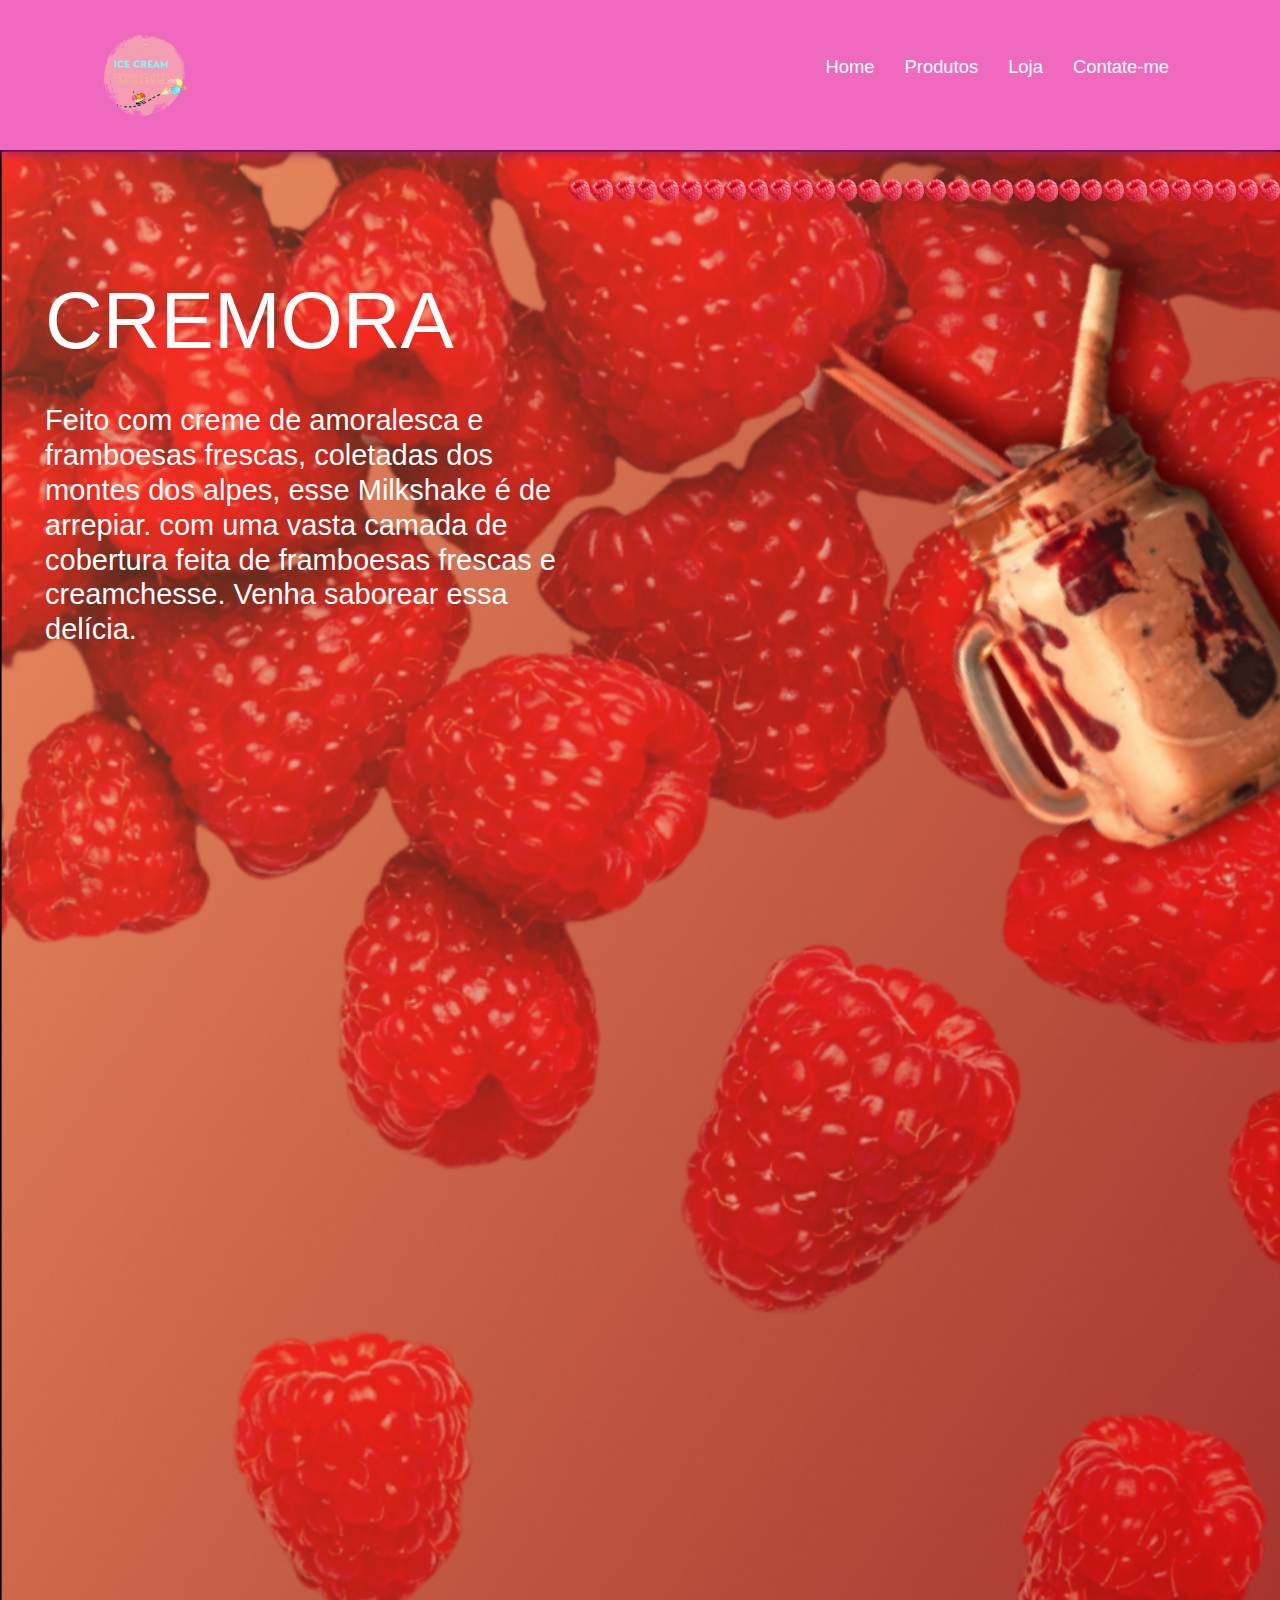
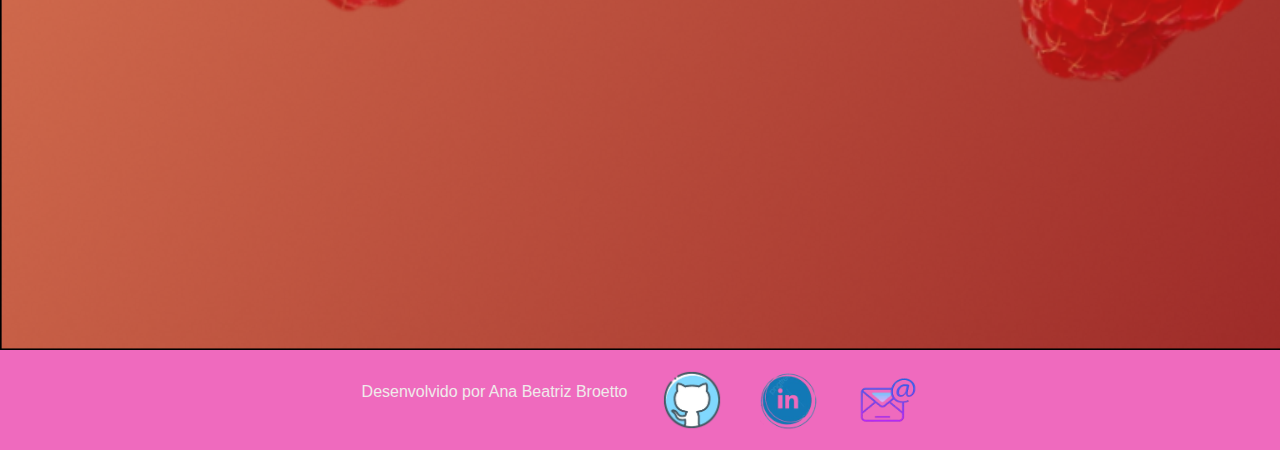
==== pag_cremora.html @ 2a5bf8b1 "Arrumado o caminho das pastas, para publicar o site no ar" ====
<!DOCTYPE html>
<html lang="pt-br">
<head>
    <meta charset="UTF-8">
    <meta name="viewport" content="width=device-width, initial-scale=1.0">
    <meta charset="UTF-8">
    <meta name="viewport" content="width=device-width, initial-scale=1.0">
    <title>Pag Cremora</title>
    <!-- Link do Bootstrap -->
    <link href="https://cdn.jsdelivr.net/npm/bootstrap@5.3.0-alpha1/dist/css/bootstrap.min.css" rel="stylesheet">
      <!-- Link do CSS E JAVASCRIPT -->
    <link rel="stylesheet" href="./pag_cremora.css">
    <!-- <link rel="stylesheet" href="efeitoRolagem-onda.js"> -->
    <script src="./script.js"></script>
    <!-- Link do ICONE ABA DO SITE-->
     <link rel="shortcut icon" href="./img-cremora.png" type="image/x-icon">
    
</head>
<body>
    <!-- Navbar -->
<header>
    <nav class="nav-bar">
        <div class="logo">
            <img src="./logo_ice_cream_world.png" style="width:6rem;"  alt="">
        </div>
        <div class="nav-list">
            <ul>
                <li class="nav-item"><a href="./index.html" target="_blank" class="nav-link">Home</a></li>
                <li class="nav-item"><a href="./pag_produtos.html" target="_blank" class="nav-link">Produtos</a></li>
                <li class="nav-item"><a href="./pag_nossaLoja.html" target="_blank" class="nav-link">Loja</a></li>
                <li class="nav-item"><a href="#contate-me" class="nav-link">Contate-me</a></li>
            </ul> 
        </div>
        <!-- <div class="login-button">
            <button><a href="#">Entrar</a></button>
        </div> -->
  
        <!-- Botão do menu mobile -->
          <div class="mobile-menu-icon">
              <button onclick="menuShow()"><img class="icon" src="./menu_white_36dp (1).svg" alt="Ícone"></button>
          </div>
    </nav>
      <!-- Menu mobile -->
    <div class="mobile-menu">
      <ul>
        <li class="nav-item"><a href="./index.html"target="_blank" class="nav-link">Home</a></li>
        <li class="nav-item"><a href="./pag_produtos.html"target="_blank" class="nav-link">Produtos</a></li>
        <li class="nav-item"><a href="./pag_nossaLoja.html"target="_blank" class="nav-link">Loja</a></li>
        <li class="nav-item"><a href="#contate-me" class="nav-link">Contate-me</a></li>
      </ul>
    </div>
</header>


<section class="pag-cremora" id="pag-cremora" style="height: 200vh;">
  <div class="container">
    <div class="col-12 titulo-cremora" id="titulo-cremora">
            <h1>Cremora</h1> 
        </div>
        <div class="container text-iceCream-cremora" id="text-iceCream-cremora">
            <h3>Feito com creme de amoralesca e framboesas frescas, 
                coletadas dos montes dos alpes, esse Milkshake
                é de arrepiar. com uma vasta camada de cobertura
                feita de framboesas frescas e creamchesse. Venha saborear
                essa delícia.
            </h3>
          </div>
          <div class="container img-container-cremora" id="img-container-cremora">
            <div class="quadrado-logo"></div> 
              <div class="img-logo-cremora">
                <img src="./img-cremora.png" alt="Imagem" class="img-cremora">
              </div>
            </div>
          </div>
          <span class="icone" style="--i: 13;"></span>
          <span class="icone" style="--i: 29;"></span>
          <span class="icone" style="--i: 7;"></span>
          <span class="icone" style="--i: 22;"></span>
          <span class="icone" style="--i: 41;"></span>
          <span class="icone" style="--i: 18;"></span>
          <span class="icone" style="--i: 35;"></span>
          <span class="icone" style="--i: 50;"></span>
          <span class="icone" style="--i: 4;"></span>
          <span class="icone" style="--i: 27;"></span>
          <span class="icone" style="--i: 63;"></span>
          <span class="icone" style="--i: 81;"></span>
          <span class="icone" style="--i: 56;"></span>
          <span class="icone" style="--i: 12;"></span>
          <span class="icone" style="--i: 37;"></span>
          <span class="icone" style="--i: 64;"></span>
          <span class="icone" style="--i: 20;"></span>
          <span class="icone" style="--i: 48;"></span>
          <span class="icone" style="--i: 39;"></span>
          <span class="icone" style="--i: 55;"></span>
          <span class="icone" style="--i: 11;"></span>
          <span class="icone" style="--i: 49;"></span>
          <span class="icone" style="--i: 25;"></span>
          <span class="icone" style="--i: 31;"></span>
          <span class="icone" style="--i: 9;"></span>
          <span class="icone" style="--i: 72;"></span>
          <span class="icone" style="--i: 4;"></span>
          <span class="icone" style="--i: 6;"></span>
          <span class="icone" style="--i: 56;"></span>
          <span class="icone" style="--i: 67;"></span>
          <span class="icone" style="--i: 89;"></span>
          <span class="icone" style="--i: 78;"></span>
    </div>

</section>

    <!--FOOTER RODAPÉ-->
<footer id="contate-me" class="footer">
    <p>Desenvolvido por Ana Beatriz Broetto</p>
      <div class="social-media-rodape">
          <a href="https://github.com/Ana-Beatriz12" target="_blank">
            <img src="./image-rodape-git.png"></a>
          <a href="https://www.linkedin.com/in/ana-beatriz-bento-broetto-27a075279/" target="_blank"><img
                  src="./image-rodape-linkedin.png"></a>
          <a href="mailto:anabeatrizbroetto@gmail.com" target="_blank"><img
                  src="./image-rodape-gmail.png"></a>
      </div>
</footer>
</body>
</html>
---- pag_cremora.css ----
html, body {
  overflow-x: hidden;/*PREVINE O SCROOL HORIZONTAL*/
  
}
 
 
 /*HEADER CABEÇALHO*/
  
 @import url('https://fonts.googleapis.com/css2?family=Inter:wght@200;300;400;500&display=swap');
 * {
     padding: 0;
     margin: 0;
     font-family: 'Inter', sans-serif;
 }

 /* Ajuste no cabeçalho */
 header {
  background-color: #ef6abe;/*Cor do cabeçalho*/
  box-shadow: 0px 3px 10px #a31f6a;
  position: relative; /* Adicione esta linha */
  z-index: 10; /* Adicione esta linha */
}

/* Ajuste no menu mobile */
.mobile-menu {
  display: none;
  position: absolute; /* Mude para absolute */
  top: 60px; /* Ajuste conforme necessário */
  left: 0;
  width: 100%;
  background-color: #e23cdc;
  z-index: 9; /* Adicione esta linha */
}

/* Ajuste no botão do menu */
.mobile-menu-icon {
  display: none;
  z-index: 11; /* Adicione esta linha */
}

/* Media query para mobile */
@media screen and (max-width: 730px) {
  .nav-item {
      display: none;
  }
  .login-button {
      display: none;
  }
  .mobile-menu-icon {
      display: block;
  }
  .mobile-menu.open {
      display: flex; /* Exibe o menu quando aberto */
      flex-direction: column;
      text-align: center;
      padding-bottom: 1rem;
  }
}

.nav-bar {
  display: flex;
  justify-content: space-between;
  padding: 1.5rem 6rem;
}

.logo {
  display: flex;
  align-items: center;
}

.logo h1 {
  color: #fff;
}

.nav-list {
  display: flex;
  align-items: center;
}

.nav-list ul {
  display: flex;
  justify-content: center;
  list-style: none;
}

.nav-item {
  margin: 0 15px;
}

.nav-link {
  text-decoration: none;
  font-size: 1.15rem;
  color: #fff;
  font-weight: 400;
}

.login-button button {
  border: none;
  padding: 10px 15px;
  border-radius: 5px;
  background-color: #0187a7;
}

.login-button button a {
  text-decoration: none;
  color: #fff;
  font-weight: 500;
  font-size: 1.1rem;
}

.mobile-menu-icon {
  display: none;
}

.mobile-menu {
  display: none;
}

@media screen and (max-width: 730px) {
  .nav-bar {
      padding: 1.5rem 4rem;
  }
  .nav-item {
      display: none;
  }
  .login-button {
      display: none;
  }
  .mobile-menu-icon {
      display: block;
  }
  .mobile-menu-icon button {
      background-color: transparent;
      border: none;
      cursor: pointer;
  }
  .mobile-menu ul {
      display: flex;
      flex-direction: column;
      text-align: center;
      padding-bottom: 1rem;
  }
  .mobile-menu .nav-item {
      display: block;
      padding-top: 1.2rem;
  }
  .mobile-menu .login-button {
      display: block;
      padding: 1rem 2rem;
  }
  .mobile-menu .login-button button {
      width: 100%;
  }
  .open {
      display: block;
  }
}

.mobile-menu {
  display: none; /* Oculta o menu mobile por padrão */
  position: absolute;
  top: 150px;
  right: 0;
  background-color: #ef6abe;
  width: 100%;
  padding: 20px;
  z-index: 100;
}

.mobile-menu.open {
  display: block; /* Mostra o menu quando estiver aberto */
}


/*FIM DO CABEÇALHO*/


/*PAG CREMORA
ANIMAÇÃO SORVETES FUNDO*/

*{
  margin: 0;
  padding: 0;
  box-sizing: border-box;
  font-family: 'Franklin Gothic Medium', 'Arial Narrow', Arial, sans-serif;
}

body{
  min-height: 100vh;
  
  z-index: 2;
}

/* :root {
  --cor-rosa: #ae0464;
  --cor-azul: #073886;
  --cor-roxo: #71056f;
  --cor-verde:#1fe516;
  --cor-preto:#191919;
} */


section {
  width: 100%;
  height: 100vh; /* Mantenha a altura da seção */
  overflow: hidden;
  display: flex;
  background: linear-gradient(to right, salmon, DarkRed);
  position: relative; /* Adicione esta linha */
  z-index: 1; /* Adicione esta linha para garantir que a seção fique atrás do título */

  /*TESTE DE FUNDO PAGINA CREMORA*/
  background-image: url(./img-pagFundo-cremora.png);
  background-repeat: no-repeat;
  background-size: cover;
}
.icone{
  width: 360px;
  height: 80px;
  background-image: url(./icon-framboesa-Pagcremora.png);
  background-size:contain;
  background-position: center;
  background-repeat: no-repeat;
  animation: anima 5s linear infinite reverse;
  animation-duration: calc(300s / var(--i));
  z-index: 2;
}


@keyframes anima{
  0%{
    transform: translateY(100vh) scale(0) rotate(0deg) ;
  }
  100%{
    transform: translateY(-10vh) scale(1) rotate(360deg)
  }

}
/*MEDIA PARA AUMENTAR O ICONE EM MOBILE FRAMBOESA*/
  @media only screen and (max-width:375px){
    .container .icone{
      width:233px;
      z-index: 10;
      height: 80px;
      background-image: url(./icon-framboesa-Pagcremora.png);
    }
    .container{
      z-index: 10;
    }
  }


/*TITULO CREMORA*/

.container {
  position: relative; /* Adicione esta linha */
  z-index: 5; /* Adicione esta linha para garantir que o contêiner fique atrás do título */
  padding: 0; /* Remova o padding se houver */
  margin: 0; /* Remova a margem se houver */
  /* display: inline-block; */
}

/*AQUI É PARA COOCAR A IMAGEM FRAMBOESA ATRÁS DO TITULO CREMORA*/
.container .titulo-cremora{
  background-image: url(./img-pagfundo-framboesa-cremora.png);
  background-repeat: no-repeat;
  width: auto;
  height: auto;
}

@media only screen and (max-width:375px){
  .container .titulo-cremora{
    width: 433px;
    height: 220px;
    display: flex;
  }
}

@media only screen and (max-width:414px){
  .container .titulo-cremora{
    width: 433px;
    height: 220px;
    display: flex;
  }
}

@media only screen and (max-width:430px){
  .container .titulo-cremora{
    width: 433px;
    height: 220px;
    display: flex;
  }
}


  /*SOMBRA ATRÁS DA IMAGEM CREMORA*/
  #img-container-cremora img{
    filter: drop-shadow(20px 0px 15px  #440101) ;
   }


.container .titulo-cremora h1 {
    color: white;
    font-size: 5em;
    margin-left: 45px;
    padding-top: 123px; /* DÁ ESPAÇAMENTO DO TITULO DO CABEÇALHO */
    margin-bottom: 6px;
    color: white;
    text-transform: uppercase;
    position: relative; /* Adicione esta linha */
    z-index: 10; /* Adicione esta linha para garantir que o título fique na frente */
}

/*MEDIA PARA ARRUMAR O TITULO EM MOBILE*/
@media only screen and (max-width:375px){
  .container .titulo-cremora h1{
   width: 13px;
   height: 12px;
   font-size: 3.5em;
  }
}

@media only screen and (max-width:414px){
  .container .titulo-cremora h1{
   width: 13px;
   height: 12px;
   font-size: 3.9em;
  }
}

@media only screen and (max-width:430px){
  .container .titulo-cremora h1{
   width: 13px;
   height: 12px;
   font-size: 3.9em;
  }
}


 /*DESCRIÇÃO CREMORA*/
 .container #text-iceCream-cremora h3{
  color: white;
  font-size: 29px;
  margin-block: 34px;
  width: 523px;
  margin-left: 45px;
 
}

@media only screen and (max-width: 375px){
  .container #text-iceCream-cremora h3{
    width: 287px;/*width: 287px;*/
    margin-block: 4px;/*margin-block: 134px;*/
    /* top: -233px; */
  }
}


@media only screen and (max-width: 414px){
  .container #text-iceCream-cremora h3{
    width: 310px;
    margin-block: 134px;
  }
}
@media only screen and (max-width: 430px){
  .container #text-iceCream-cremora h3{
    width: 310px;
    margin-block: 134px;
  }
}


/*IMAGEM MILK-SHAKE CREMORA*/
  
  /* Estilização do container da imagem */
  .container #img-container-cremora {
    position: relative;
    display: flex;
    justify-content: flex-end; /* Alinha no canto direito */
    margin-right: 20px; /* Espaçamento da margem direita */
    margin-top: -330px;
  }

  /* Estilo da imagem do milkshake cremora */
  .img-container-cremora img {
    position: absolute; /* Use absolute para posicionar a imagem em relação ao contêiner */
    top: -120px; /* Ajuste conforme necessário */
    left: 130%; /* Ajuste conforme necessário */
    transform:rotate(-30deg);/*faz com que a imegm inclinesse um pouco para o lado.*/
    width: 60vh; /* Ajuste o tamanho da imagem conforme necessário */
    height: auto; /* Mantém a proporção da imagem */
    
  }
  

/*MEDIAS PARA A IMEGM SUMIR EM MOBILE*/



  /*MEDIAS PARA A IMAGEM MILKSHAKE EM MOBILE*/

  @media only screen and (max-width:375px){
    .container .img-container-cremora img{
      margin-top: 233px;
      max-width: 310px;
      max-height: 310px;
      position: center;
      align-items: center;
      display: flex;
      left: -12px;
      transform:rotate(-1deg);/*faz com que a imegm inclinesse um pouco para o lado.*/
    }
  }

  @media only screen and (max-width:414px){
    .container .img-container-cremora img{
      margin-top: 232px;
      max-width: 310px;
      max-height: 310px;
      position: center;
      align-items: center;
      display: flex;
      left: -12px;
      transform:rotate(-1deg);/*faz com que a imegm inclinesse um pouco para o lado.*/
    }
  }

  @media only screen and (max-width:430px){
    .container .img-container-cremora img{
      top: 312px;
      max-width: 310px;
      height: 330px;
      position: center;
      align-items: center;
      display: flex;
      left: -12px;
      transform:rotate(-1deg);/*faz com que a imegm inclinesse um pouco para o lado.*/
    }
  }

  @media only screen and (max-width:390px){
    .container .img-container-cremora img{
      top: 112px;
      max-width: 310px;
      height: 330px;
      position: center;
      align-items: center;
      display: flex;
      left: -12px;
      transform:rotate(-1deg);/*faz com que a imegm inclinesse um pouco para o lado.*/
    }
  }




/*RODAPÉ FOOTER*/

.footer{
  width: 100%;
  height: 100px;
  background-color: #ef6abe;/*Cor do rodapé*/
  /* background: linear-gradient(to right, salmon, DarkRed); */
  display: flex;
  align-items: center;
  justify-content: center;
  color: rgb(239, 235, 235);
  
}

.footer img{
  width: 60px;
  height: 60px;
  align-items: start;
  justify-content: start;
  color: black;
  margin-left: 34px;
  transition: 0.5s ease-in-out;
  cursor: pointer;
}

/*MEDIA QUERYS FOOTER RODAPÉ */
@media only screen and (max-width: 375px) {

  .footer {
    height: 99px;
    /*width: 3px;/*largura do rodapé */
    display: inline-block;/*faz com que todos fiquem na mesma linha*/
    
  }
  .footer p{
    text-align: center;
    text-transform: capitalize;/*capitalize*/
    font-size: 20px;
  }

  .footer img{
    height: 39px;
    /* width: 33px; */
    display: inline-block;/*faz com que todos fiquem na mesma linha*/
}}


@media only screen and (max-width: 414px) {

  .footer {
    height: 140px;
    /*width: 3px;/*largura do rodapé */
    display: inline-block;/*faz com que todos fiquem na mesma linha*/
    
  }
  .footer p{
    text-align: center;
    text-transform: capitalize;/*capitalize*/
    font-size: 25px;
  }

  .footer img{
    height: 49px;
    /* width: 33px; */
    display: inline-block;/*faz com que todos fiquem na mesma linha*/
}}

@media only screen and (max-width: 430px) {

  .footer {
    height: 140px;
    /*width: 3px;/*largura do rodapé */
    display: inline-block;/*faz com que todos fiquem na mesma linha*/
    
  }
  .footer p{
    text-align: center;
    text-transform: capitalize;/*capitalize*/
    font-size: 25px;
  }

  .footer img{
    height: 49px;
    /* width: 33px; */
    display: inline-block;/*faz com que todos fiquem na mesma linha*/
}}
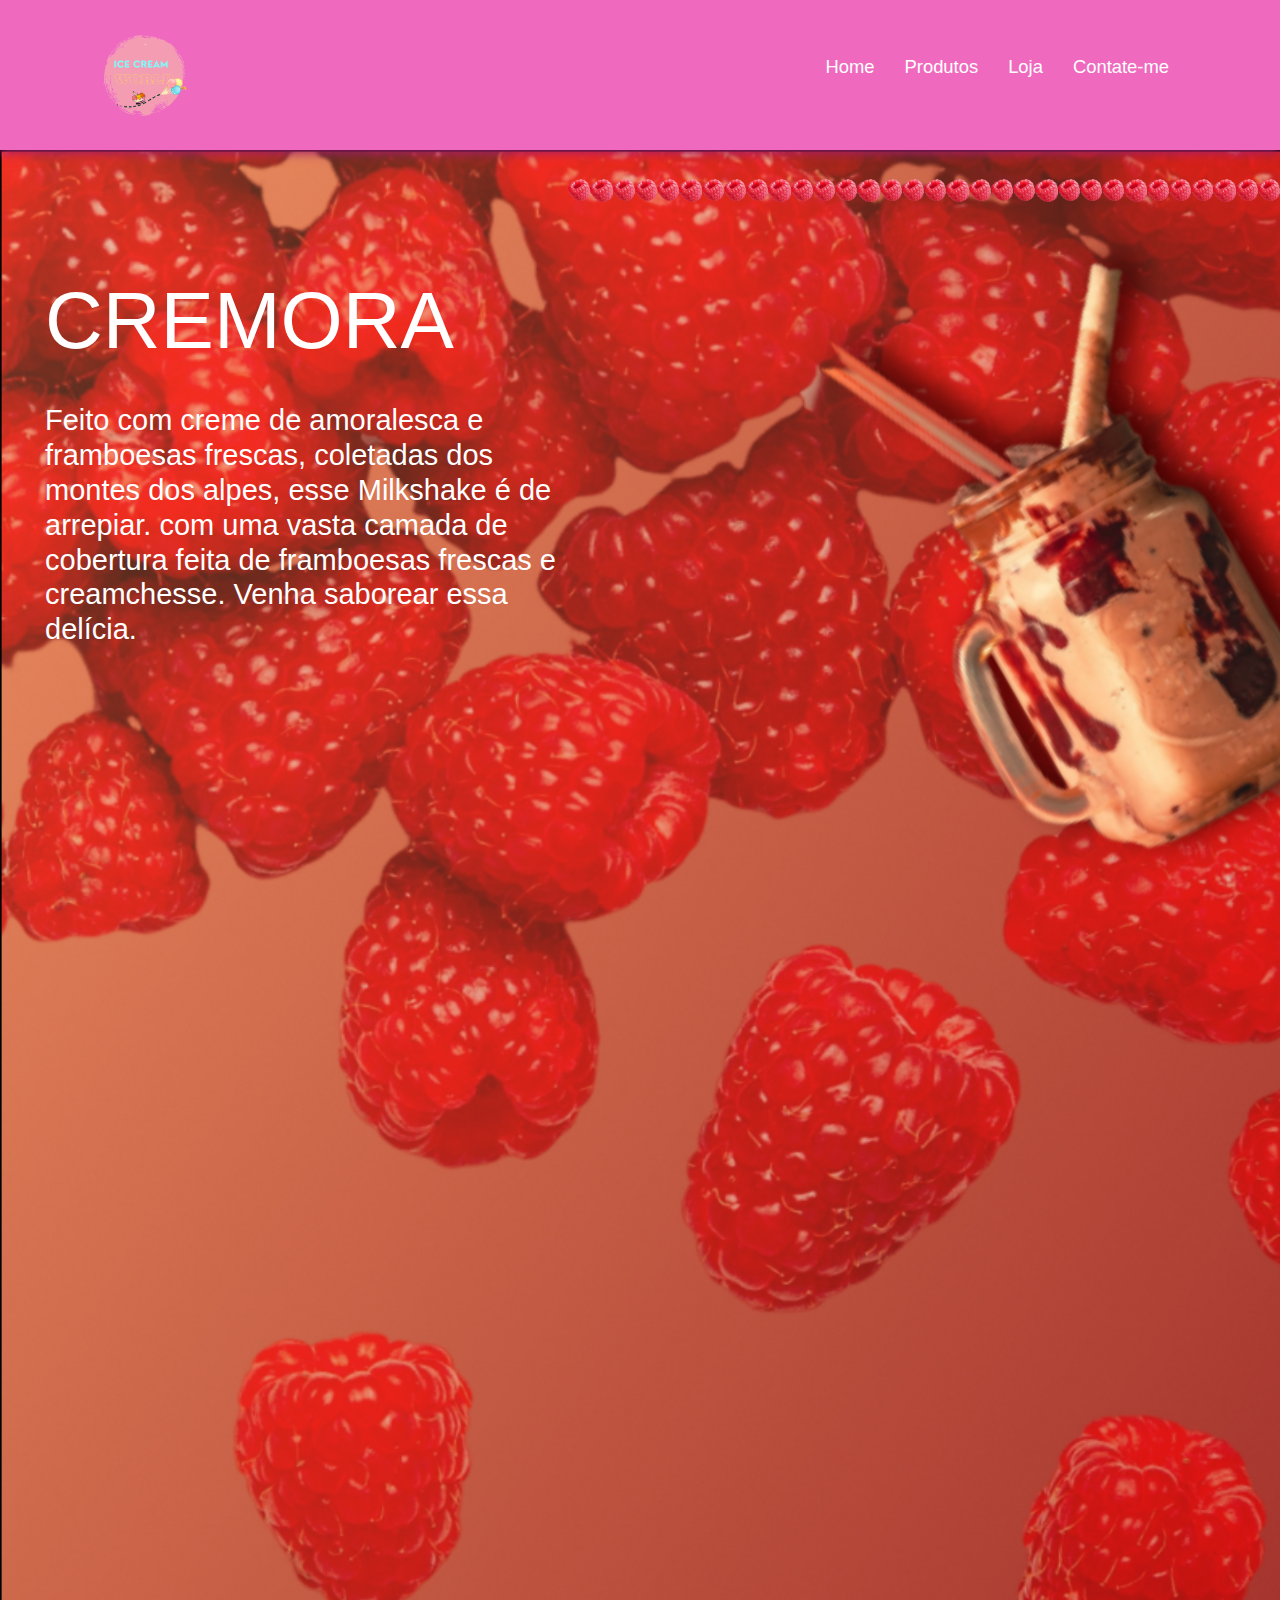
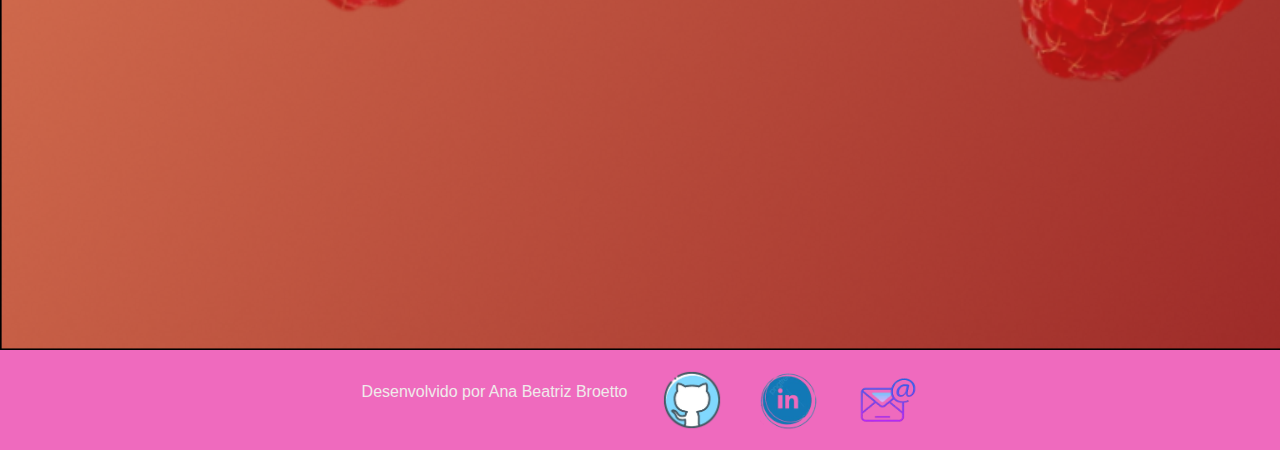
==== commit b50d0bc7: "update links de redirecionamento" ====
--- a/pag_cremora.html
+++ b/pag_cremora.html
@@ -25,9 +25,9 @@
         </div>
         <div class="nav-list">
             <ul>
-                <li class="nav-item"><a href="./index.html" target="_blank" class="nav-link">Home</a></li>
+                <li class="nav-item"><a href="./index.html" class="nav-link">Home</a></li>
                 <li class="nav-item"><a href="./pag_produtos.html" target="_blank" class="nav-link">Produtos</a></li>
-                <li class="nav-item"><a href="./pag_nossaLoja.html" target="_blank" class="nav-link">Loja</a></li>
+                <li class="nav-item"><a href="./pag_nossaLoja.html" class="nav-link">Loja</a></li>
                 <li class="nav-item"><a href="#contate-me" class="nav-link">Contate-me</a></li>
             </ul> 
         </div>
@@ -43,9 +43,9 @@
       <!-- Menu mobile -->
     <div class="mobile-menu">
       <ul>
-        <li class="nav-item"><a href="./index.html"target="_blank" class="nav-link">Home</a></li>
+        <li class="nav-item"><a href="./index.html"class="nav-link">Home</a></li>
         <li class="nav-item"><a href="./pag_produtos.html"target="_blank" class="nav-link">Produtos</a></li>
-        <li class="nav-item"><a href="./pag_nossaLoja.html"target="_blank" class="nav-link">Loja</a></li>
+        <li class="nav-item"><a href="./pag_nossaLoja.html" class="nav-link">Loja</a></li>
         <li class="nav-item"><a href="#contate-me" class="nav-link">Contate-me</a></li>
       </ul>
     </div>
